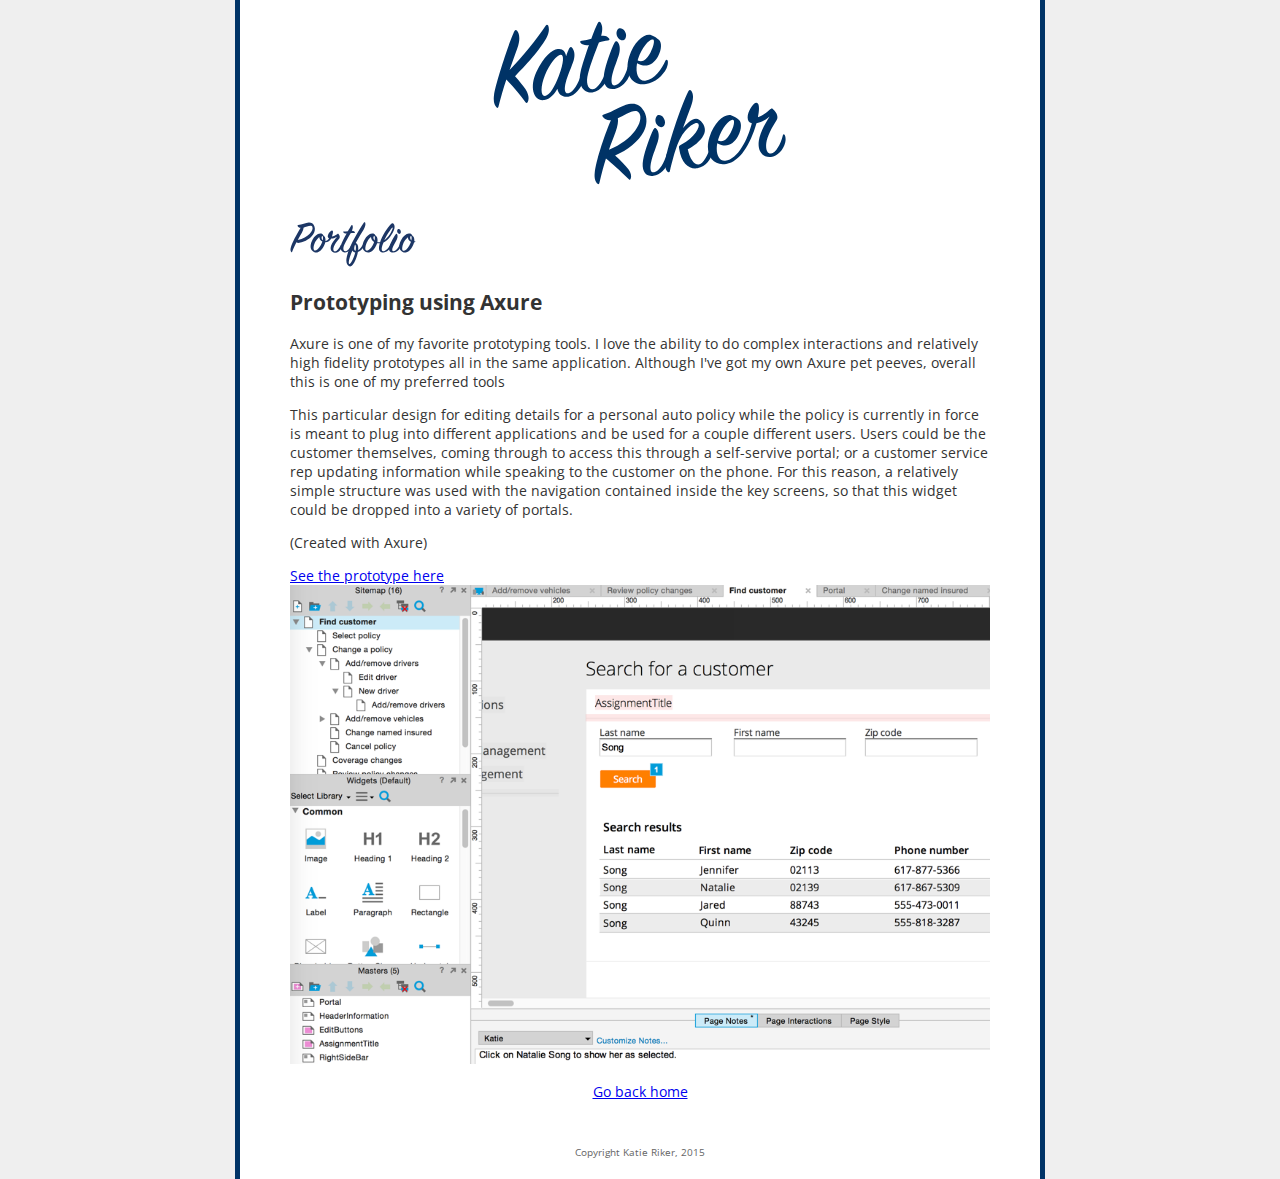
==== PortfolioAxure.html @ 85ec6f46 "upload site" ====
<!DOCTYPE html>
<html>
    
    <head>
        <meta charset="utf-8">
        <meta http-equiv="X-UA-Compatible" content="IE=edge">
        <meta name="viewport" content="width=device-width, initial-scale=1.0">
        <title>Katie Riker</title>
        <meta name="description" content="Personal website for Katie Riker">
        <link rel="stylesheet" href="main.css">
        <link href='http://fonts.googleapis.com/css?family=Open+Sans:400,700' rel='stylesheet' type='text/css'>
    </head>
    
    <body>
        <div id="main">
            <div class="maincontent">
                <div class="title"><a href="index.html"><img id="namehead" alt="Katie Riker" src="name.svg" /> <h1 style="display:none;">Katie Riker</h1></a> </div>
                 <div class="content">
                    <img id="portfoliohead" alt="Portfolio" src="portfolio.svg" />
                    <h2> Prototyping using Axure</h2> 
                     <p>Axure is one of my favorite prototyping tools. I love the ability to do complex interactions and relatively high fidelity prototypes all in the same application. Although I've got my own Axure pet peeves, overall this is one of my preferred tools </p>
                     <p>This particular design for editing details for a personal auto policy while the policy is currently in force is meant to plug into different applications and be used for a couple different users. Users could be the customer themselves, coming through to access this through a self-servive portal; or a customer service rep updating information while speaking to the customer on the phone. For this reason, a relatively simple structure was used with the navigation contained inside the key screens, so that this widget could be dropped into a variety of portals.</p>
                     <p>(Created with Axure)</p>
                     <p><a href="http://ogvq1e.axshare.com/">See the prototype here</a><br /> <img width="700px"; src="axure.png" /></p>
                <p class="browse-links"><a href="index.html">Go back home</a></p>
             </div>
            <div id="footer">
                <p>Copyright Katie Riker, 2015</p>
            </div>
        </div>
    </body>
---- main.css ----
html, body {
  margin: 0px;
  padding: 0px;
  border: 0px;
  height: 100%;
}

body {
    background-color: #efefef;
    font-family: 'Open Sans', sans-serif;
    font-size: 14px;
    color: #333;
    position: relative;
}

#main {
    background-color: #ffffff;
    max-width: 800px;
    overflow: auto;
    min-height: 100%;
    margin: auto;
    border-left: solid 5px #003366;
    border-right: solid 5px #003366;
    border-top: 0px;
    border-bottom: 0px;
}

.maincontent{
    text-align: left;
    margin: 0px 45px;
    padding: 10px 0px;
    height:100%;
}

.title {
    margin: auto;
    text-align:center;
}

.content {
    margin: 15px 5px;
    padding-bottom: 15px;
}

#namehead {
    max-height: 250px;
    max-width: 308px;
}

#abouthead {
    max-height: 48px;
    max-width: 90px;
}

#portfoliohead {
    max-height:48px;
    max-width:126px;
}

.portfoliolinks{
    height: 100%;
    display: flex;
    flex-wrap: wrap;
    flex-basis: auto;
}

.portfolioitem{
    margin: auto;
    margin-bottom: 15px;
    border: 1px solid #003366;
    width: 220px;
    height: 150px;
    position: relative;
}

.portfoliolink{
  position:absolute; 
  width:100%;
  height:100%;
  top:0;
  left: 0;
  z-index: 1;
 /* fixes overlap error in IE7/8, */
  background-image: url('empty.gif');
}

.portfolioimage {
    width: 220px;
    height: 150px;
}

.itemdesc{
    width:218px;
    height: 34px;
    background-color: rgba(0,51,102,0.8);
    color: #ffffff;
    padding-left:3px;
    padding-bottom:3px;
    position: absolute;
    bottom: 0;
}

#footer{
    font-size:10px;
    color: #666666;
    margin:auto;
    position: relative;
    bottom:0;
    text-align:center;
}

.mobile-msg {
    font-style: italic;
    display:none;
}

@media screen and (max-width: 750px) {
    .mobile-msg {
        display:block;
    }
}

.browse-links {
 text-align:center;   
}
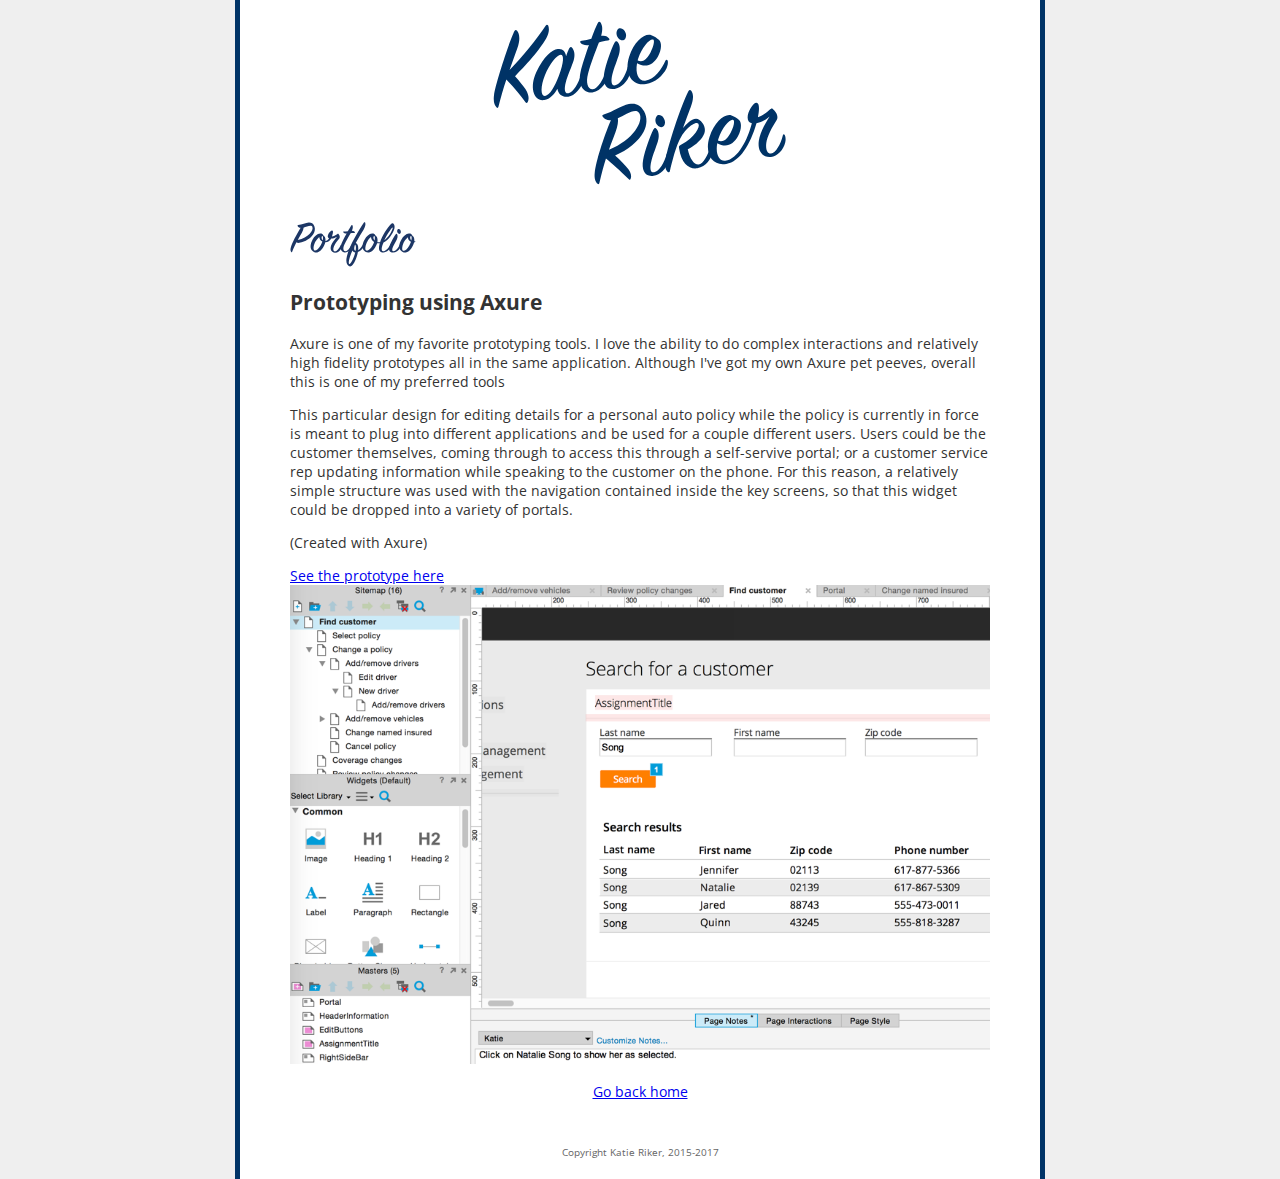
==== commit 2762be43: "Copyright and update home page" ====
--- a/PortfolioAxure.html
+++ b/PortfolioAxure.html
@@ -25,7 +25,7 @@
                 <p class="browse-links"><a href="index.html">Go back home</a></p>
              </div>
             <div id="footer">
-                <p>Copyright Katie Riker, 2015</p>
+                <p>Copyright Katie Riker, 2015-2017</p>
             </div>
         </div>
     </body>